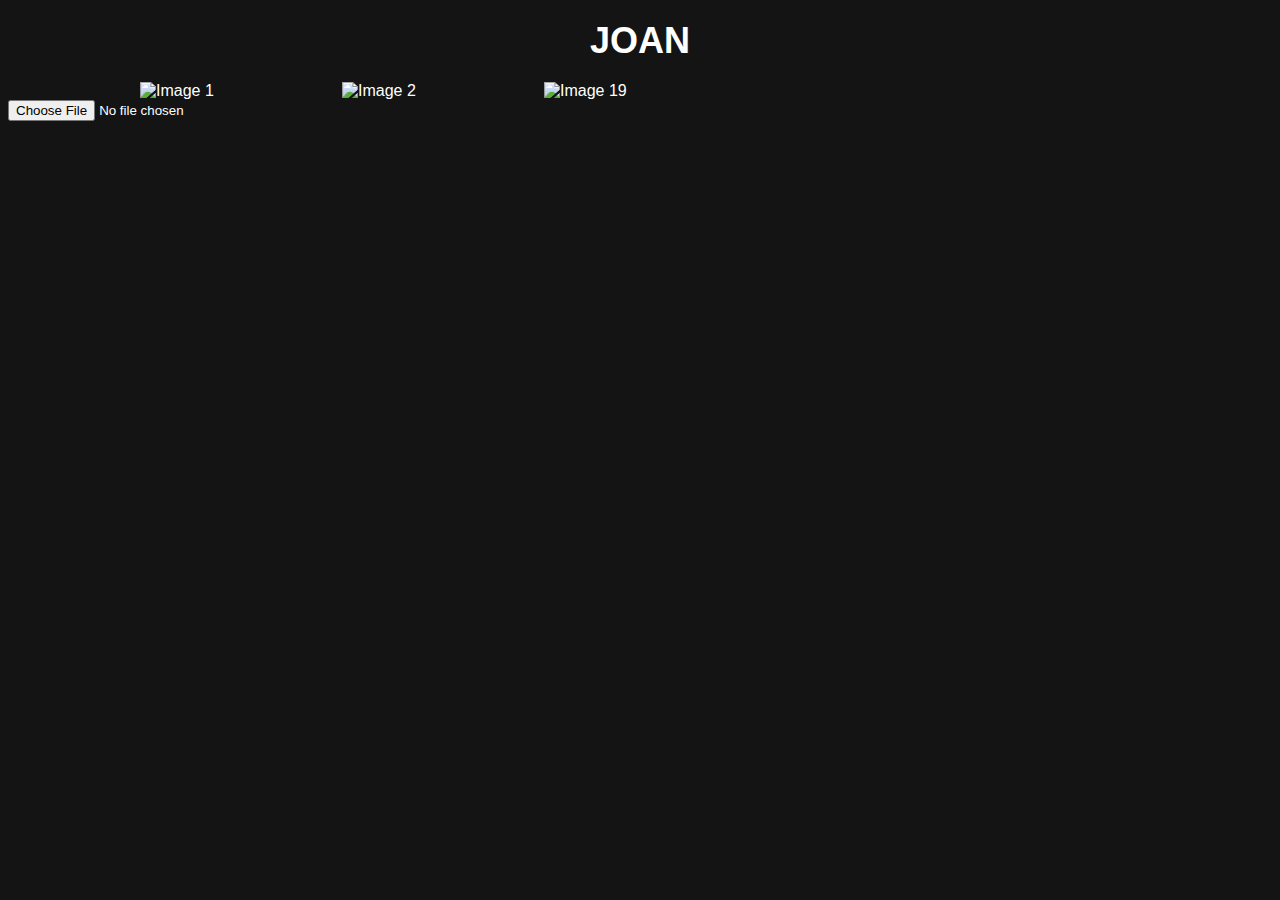
==== index.html @ 49ce98ff "initial commit" ====
<!DOCTYPE html>
<html lang="en">
<head>
    <meta charset="UTF-8">
    <meta name="viewport" content="width=device-width, initial-scale=1.0">
    <title>JOAN Gallery</title>
    <style>
        body {
            background-color: #141414;
            color: #fff;
            font-family: Arial, sans-serif;
        }

        .gallery {
            display: grid;
            grid-template-columns: repeat(5, 1fr);
            gap: 10px;
            max-width: 1000px;
            margin: 0 auto;
        }

        .gallery img {
            width: 100%;
            height: auto;
            transition: transform 0.2s;
        }

        .gallery img:hover {
            transform: scale(1.05);
        }

        #upload-button {
            display: none;
        }

        .upload-placeholder {
            display: flex;
            align-items: center;
            justify-content: center;
            background-color: #333;
            border: 2px dashed #007BFF;
            cursor: pointer;
            border-radius: 5px;
            height: 200px;
        }

        label {
            display: block;
            margin-top: 10px;
            cursor: pointer;
            background-color: #007BFF;
            color: #fff;
            padding: 10px;
            text-align: center;
            border-radius: 5px;
        }

        .netflix-logo {
            font-size: 36px;
            font-weight: bold;
            text-align: center;
            margin: 20px 0;
        }
    </style>
</head>
<body>
    <div class="netflix-logo">JOAN</div>

    <div class="gallery">
        <!-- Add your initial 19 pictures here -->
        <img src="image1.jpg" alt="Image 1">
        <img src="image2.jpg" alt="Image 2">
        <!-- Repeat for images 3 through 18 -->
        <img src="image19.jpg" alt="Image 19">
        <!-- The 20th picture slot -->
        <div class="upload-placeholder" id="upload-button">
            <label for="upload-input">Upload an Image</label>
        </div>
    </div>

    <!-- Input for uploading an image -->
    <input type="file" id="upload-input" accept="image/*">

    <script>
        const uploadInput = document.getElementById('upload-input');
        const uploadButton = document.getElementById('upload-button');
        const gallery = document.querySelector('.gallery');

        uploadInput.addEventListener('change', (e) => {
            const file = e.target.files[0];
            if (file) {
                const reader = new FileReader();

                reader.onload = (e) => {
                    const img = document.createElement('img');
                    img.src = e.target.result;
                    img.alt = 'Image 20';
                    gallery.removeChild(uploadButton);
                    gallery.appendChild(img);
                }

                reader.readAsDataURL(file);
            }
        });
    </script>
</body>
</html>
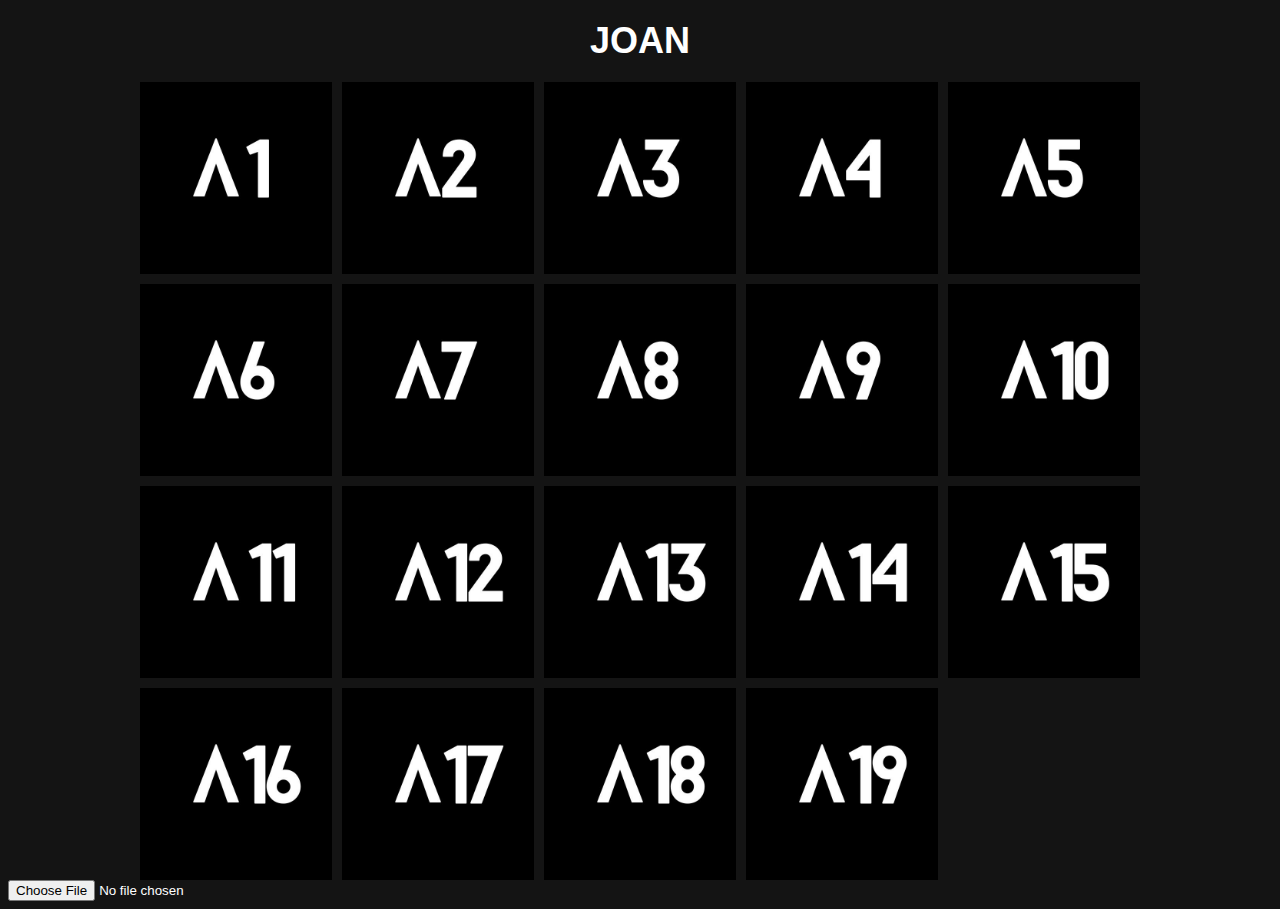
==== commit ede2588f: "initial commit" ====
--- a/index.html
+++ b/index.html
@@ -4,64 +4,7 @@
     <meta charset="UTF-8">
     <meta name="viewport" content="width=device-width, initial-scale=1.0">
     <title>JOAN Gallery</title>
-    <style>
-        body {
-            background-color: #141414;
-            color: #fff;
-            font-family: Arial, sans-serif;
-        }
-
-        .gallery {
-            display: grid;
-            grid-template-columns: repeat(5, 1fr);
-            gap: 10px;
-            max-width: 1000px;
-            margin: 0 auto;
-        }
-
-        .gallery img {
-            width: 100%;
-            height: auto;
-            transition: transform 0.2s;
-        }
-
-        .gallery img:hover {
-            transform: scale(1.05);
-        }
-
-        #upload-button {
-            display: none;
-        }
-
-        .upload-placeholder {
-            display: flex;
-            align-items: center;
-            justify-content: center;
-            background-color: #333;
-            border: 2px dashed #007BFF;
-            cursor: pointer;
-            border-radius: 5px;
-            height: 200px;
-        }
-
-        label {
-            display: block;
-            margin-top: 10px;
-            cursor: pointer;
-            background-color: #007BFF;
-            color: #fff;
-            padding: 10px;
-            text-align: center;
-            border-radius: 5px;
-        }
-
-        .netflix-logo {
-            font-size: 36px;
-            font-weight: bold;
-            text-align: center;
-            margin: 20px 0;
-        }
-    </style>
+    <link rel="stylesheet" href="style.css"> <!-- Link to the external CSS file -->
 </head>
 <body>
     <div class="netflix-logo">JOAN</div>
@@ -70,7 +13,22 @@
         <!-- Add your initial 19 pictures here -->
         <img src="image1.jpg" alt="Image 1">
         <img src="image2.jpg" alt="Image 2">
-        <!-- Repeat for images 3 through 18 -->
+        <img src="image3.jpg" alt="Image 3">
+        <img src="image4.jpg" alt="Image 4">
+        <img src="image5.jpg" alt="Image 5">
+        <img src="image6.jpg" alt="Image 6">
+        <img src="image7.jpg" alt="Image 7">
+        <img src="image8.jpg" alt="Image 8">
+        <img src="image9.jpg" alt="Image 9">
+        <img src="image10.jpg" alt="Image 10">
+        <img src="image11.jpg" alt="Image 11">
+        <img src="image12.jpg" alt="Image 12">
+        <img src="image13.jpg" alt="Image 13">
+        <img src="image14.jpg" alt="Image 14">
+        <img src="image15.jpg" alt="Image 15">
+        <img src="image16.jpg" alt="Image 16">
+        <img src="image17.jpg" alt="Image 17">
+        <img src="image18.jpg" alt="Image 18">
         <img src="image19.jpg" alt="Image 19">
         <!-- The 20th picture slot -->
         <div class="upload-placeholder" id="upload-button">
--- a/style.css
+++ b/style.css
@@ -0,0 +1,58 @@
+/* style.css */
+
+body {
+    background-color: #141414;
+    color: #fff;
+    font-family: Arial, sans-serif;
+}
+
+.gallery {
+    display: grid;
+    grid-template-columns: repeat(5, 1fr);
+    gap: 10px;
+    max-width: 1000px;
+    margin: 0 auto;
+}
+
+.gallery img {
+    width: 100%;
+    height: auto;
+    transition: transform 0.2s;
+}
+
+.gallery img:hover {
+    transform: scale(1.05);
+}
+
+#upload-button {
+    display: none;
+}
+
+.upload-placeholder {
+    display: flex;
+    align-items: center;
+    justify-content: center;
+    background-color: #333;
+    border: 2px dashed #007BFF;
+    cursor: pointer;
+    border-radius: 5px;
+    height: 200px;
+}
+
+label {
+    display: block;
+    margin-top: 10px;
+    cursor: pointer;
+    background-color: #007BFF;
+    color: #fff;
+    padding: 10px;
+    text-align: center;
+    border-radius: 5px;
+}
+
+.netflix-logo {
+    font-size: 36px;
+    font-weight: bold;
+    text-align: center;
+    margin: 20px 0;
+}
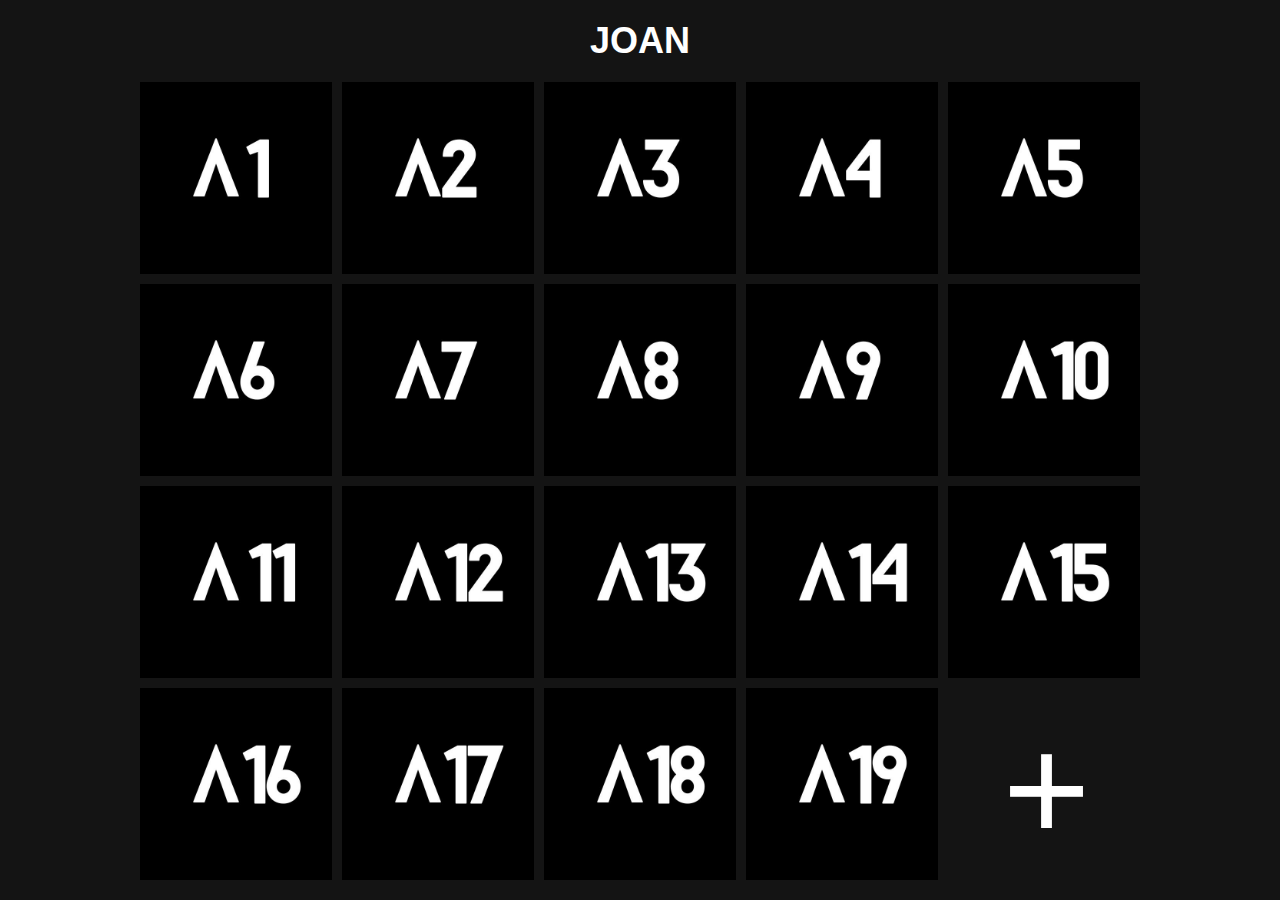
==== commit b6d88633: "initial commit" ====
--- a/index.html
+++ b/index.html
@@ -31,35 +31,60 @@
         <img src="image18.jpg" alt="Image 18">
         <img src="image19.jpg" alt="Image 19">
         <!-- The 20th picture slot -->
-        <div class="upload-placeholder" id="upload-button">
-            <label for="upload-input">Upload an Image</label>
+         <!-- "Choose File" button as a + sign -->
+         <label for="upload-input" id="upload-label" class="upload-button">+</label>
         </div>
-    </div>
-
-    <!-- Input for uploading an image -->
-    <input type="file" id="upload-input" accept="image/*">
+    
+        <!-- Input for uploading an image -->
+        <input type="file" id="upload-input" accept="image/*" style="display: none;">
+    
+        <!-- Arrow Down Element -->
+        <div class="arrow-down" id="scroll-down">Scroll Down</div>
 
     <script>
         const uploadInput = document.getElementById('upload-input');
-        const uploadButton = document.getElementById('upload-button');
-        const gallery = document.querySelector('.gallery');
+const uploadLabel = document.getElementById('upload-label'); // Get the label element
+const gallery = document.querySelector('.gallery');
+const arrowDown = document.getElementById('scroll-down'); // Get the arrow down element
 
-        uploadInput.addEventListener('change', (e) => {
-            const file = e.target.files[0];
-            if (file) {
-                const reader = new FileReader();
+uploadInput.addEventListener('change', (e) => {
+    const file = e.target.files[0];
+    if (file) {
+        const reader = new FileReader();
 
-                reader.onload = (e) => {
-                    const img = document.createElement('img');
-                    img.src = e.target.result;
-                    img.alt = 'Image 20';
-                    gallery.removeChild(uploadButton);
-                    gallery.appendChild(img);
-                }
+        reader.onload = (e) => {
+            const img = document.createElement('img');
+            img.src = e.target.result;
+            img.alt = 'Image 20';
+            gallery.appendChild(img);
 
-                reader.readAsDataURL(file);
+            // Check if this is the 20th image
+            if (gallery.querySelectorAll('img').length === 20) {
+                // Hide the upload button and label
+                uploadInput.style.display = 'none';
+                uploadLabel.style.display = 'none';
+
+                // Show the arrow down element
+                arrowDown.style.display = 'block';
             }
-        });
+        }
+
+        reader.readAsDataURL(file);
+    }
+});
+
+const scrollDown = document.getElementById('scroll-down');
+
+scrollDown.addEventListener('click', () => {
+    // Perform the scroll animation
+    window.scroll({
+        top: document.body.scrollHeight,
+        behavior: 'smooth'
+    });
+
+    // Load another HTML file (replace 'hbd.html' with your file name)
+    window.location.href = 'hbd.html';
+});
     </script>
 </body>
-</html>
+</html>--- a/style.css
+++ b/style.css
@@ -56,3 +56,35 @@
     text-align: center;
     margin: 20px 0;
 }
+
+.arrow-down {
+    text-align: center;
+    cursor: pointer;
+    margin-top: 20px;
+    display: none; /* Initially hidden */
+}
+
+.arrow-down::before {
+    content: "\25BC"; /* Down arrow character */
+    font-size: 24px;
+}
+
+/* "+" button styling */
+.upload-button {
+    font-size: 150px; /* Increase the font size for a larger "+" sign */
+    color: #ffffff; /* Black color */
+    cursor: pointer;
+    margin-left: 5px; /* Add a small margin to separate it from Image 19 */
+    background: none; /* Remove the background color */
+    border: none; /* Remove any border */
+    padding: 0; /* Remove padding */
+    outline: none; /* Remove the default outline */
+    display: flex;
+    align-items: center;
+    justify-content: center;
+}
+
+/* Hide the file input */
+#upload-input {
+    display: none;
+}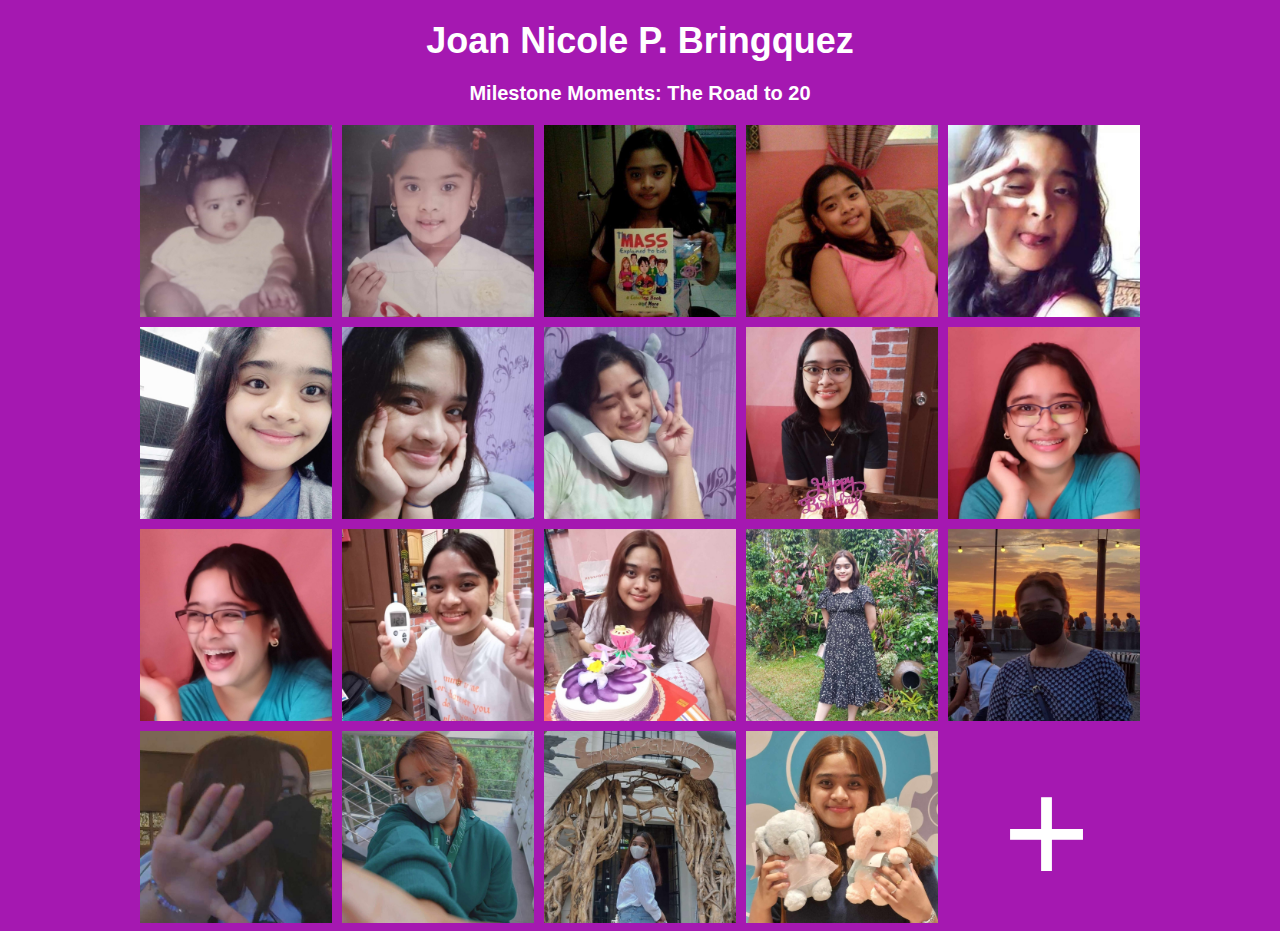
==== commit a63592a9: "initial commit" ====
--- a/index.html
+++ b/index.html
@@ -7,7 +7,8 @@
     <link rel="stylesheet" href="style.css"> <!-- Link to the external CSS file -->
 </head>
 <body>
-    <div class="netflix-logo">JOAN</div>
+    <div class="title">Joan Nicole P. Bringquez</div>
+    <div class="desc">Milestone Moments: The Road to 20</div>
 
     <div class="gallery">
         <!-- Add your initial 19 pictures here -->
--- a/style.css
+++ b/style.css
@@ -1,7 +1,7 @@
 /* style.css */
 
 body {
-    background-color: #141414;
+    background-color: #a518b1;
     color: #fff;
     font-family: Arial, sans-serif;
 }
@@ -50,8 +50,14 @@
     border-radius: 5px;
 }
 
-.netflix-logo {
+.title {
     font-size: 36px;
+    font-weight: bold;
+    text-align: center;
+    margin: 20px 0;
+}
+.desc {
+    font-size: 20px;
     font-weight: bold;
     text-align: center;
     margin: 20px 0;
